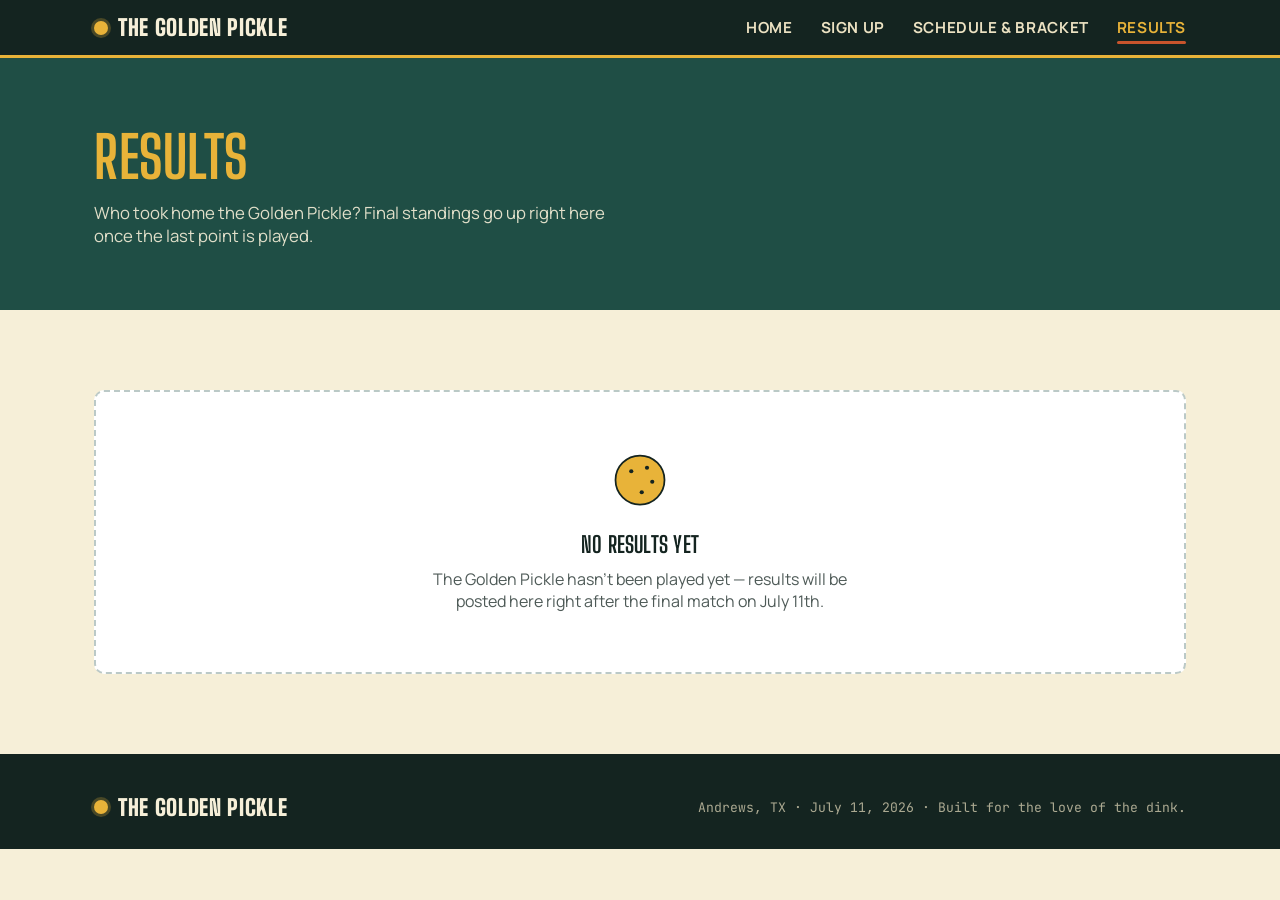
==== results.html @ 4b5a600a "Add files via upload" ====
<!DOCTYPE html>
<html lang="en">
<head>
<meta charset="UTF-8">
<meta name="viewport" content="width=device-width, initial-scale=1.0">
<title>Results — The Golden Pickle</title>
<meta name="description" content="Final results and champions of The Golden Pickle pickleball tournament in Andrews, TX.">
<link rel="stylesheet" href="css/style.css">
</head>
<body>

<header class="site-nav">
  <div class="wrap">
    <a href="index.html" class="brand"><span class="ball-dot"></span> The Golden Pickle</a>
    <button class="nav-toggle" aria-label="Toggle menu" aria-expanded="false">&#9776;</button>
    <ul class="nav-links">
      <li><a href="index.html">Home</a></li>
      <li><a href="signup.html">Sign Up</a></li>
      <li><a href="schedule.html">Schedule &amp; Bracket</a></li>
      <li><a href="results.html" class="active">Results</a></li>
    </ul>
  </div>
</header>

<section class="page-strip">
  <div class="wrap">
    <h1>Results</h1>
    <p>Who took home the Golden Pickle? Final standings go up right here once the last point is played.</p>
  </div>
</section>

<section class="section section-cream">
  <div class="wrap">

    <div data-results-empty class="empty-state">
      <div class="ball-icon">
        <svg viewBox="0 0 64 64"><circle cx="32" cy="32" r="28" fill="#E8B339" stroke="#142420" stroke-width="2"/>
          <circle cx="22" cy="22" r="2.4" fill="#142420"/><circle cx="40" cy="18" r="2.4" fill="#142420"/>
          <circle cx="46" cy="34" r="2.4" fill="#142420"/><circle cx="34" cy="46" r="2.4" fill="#142420"/>
        </svg>
      </div>
      <h3>No results yet</h3>
      <p>The Golden Pickle hasn't been played yet — results will be posted here right after the final match on July 11th.</p>
    </div>

    <div data-results-render style="display:none;"></div>

  </div>
</section>

<footer class="site-footer">
  <div class="wrap">
    <div class="brand"><span class="ball-dot"></span> The Golden Pickle</div>
    <div class="footer-fine">Andrews, TX &middot; July 11, 2026 &middot; Built for the love of the dink.</div>
  </div>
</footer>

<script src="js/data.js"></script>
<script src="js/main.js"></script>
</body>
</html>
---- css/style.css ----
/* ==========================================================================
   THE GOLDEN PICKLE — core stylesheet
   Palette: deep court teal, golden pickleball, West-Texas dust terracotta
   ========================================================================== */

@import url('https://fonts.googleapis.com/css2?family=Big+Shoulders+Display:wght@500;700;900&family=Manrope:wght@400;500;600;700;800&family=JetBrains+Mono:wght@400;500;700&display=swap');

:root{
  --court:        #1F4E45;
  --court-deep:   #142420;
  --court-light:  #2C6B5E;
  --gold:         #E8B339;
  --gold-light:   #F5D77E;
  --dust:         #C8542C;
  --dust-light:   #E07A4C;
  --cream:        #F6EFD8;
  --cream-dim:    #ECE2C2;
  --white:        #FFFFFF;
  --ink:          #142420;

  --font-display: 'Big Shoulders Display', sans-serif;
  --font-body:    'Manrope', sans-serif;
  --font-mono:    'JetBrains Mono', monospace;

  --max-w: 1140px;
  --radius: 10px;
  --shadow-soft: 0 10px 30px rgba(20, 36, 32, 0.18);
  --shadow-lift: 0 16px 40px rgba(20, 36, 32, 0.28);
}

*{ box-sizing: border-box; }
html{ scroll-behavior: smooth; }
body{
  margin: 0;
  font-family: var(--font-body);
  color: var(--ink);
  background: var(--cream);
  -webkit-font-smoothing: antialiased;
}
img{ max-width: 100%; display: block; }
a{ color: inherit; text-decoration: none; }
ul{ margin: 0; padding: 0; }
h1,h2,h3,h4{ margin: 0; font-family: var(--font-display); font-weight: 700; letter-spacing: 0.01em; }

.wrap{
  max-width: var(--max-w);
  margin: 0 auto;
  padding: 0 24px;
}

/* Focus visibility */
a:focus-visible, button:focus-visible, input:focus-visible, select:focus-visible, textarea:focus-visible{
  outline: 3px solid var(--gold);
  outline-offset: 2px;
}

/* ---------- Reduced motion ---------- */
@media (prefers-reduced-motion: reduce){
  *{ animation-duration: 0.001ms !important; animation-iteration-count: 1 !important; transition-duration: 0.001ms !important; scroll-behavior: auto !important; }
}

/* ==========================================================================
   NAV
   ========================================================================== */
.site-nav{
  position: sticky;
  top: 0;
  z-index: 100;
  background: var(--court-deep);
  border-bottom: 3px solid var(--gold);
}
.site-nav .wrap{
  display: flex;
  align-items: center;
  justify-content: space-between;
  padding-top: 14px;
  padding-bottom: 14px;
}
.brand{
  display: flex;
  align-items: center;
  gap: 10px;
  font-family: var(--font-display);
  font-weight: 900;
  font-size: 1.4rem;
  color: var(--cream);
  text-transform: uppercase;
  letter-spacing: 0.03em;
}
.brand .ball-dot{
  width: 14px; height: 14px;
  border-radius: 50%;
  background: var(--gold);
  box-shadow: 0 0 0 3px rgba(232,179,57,0.25);
  flex-shrink: 0;
}
.nav-links{
  display: flex;
  gap: 28px;
  list-style: none;
  font-weight: 700;
  font-size: 0.95rem;
  text-transform: uppercase;
  letter-spacing: 0.04em;
}
.nav-links a{
  color: var(--cream-dim);
  position: relative;
  padding-bottom: 6px;
  transition: color 0.2s ease;
}
.nav-links a:hover, .nav-links a.active{ color: var(--gold); }
.nav-links a.active::after{
  content: "";
  position: absolute;
  left: 0; right: 0; bottom: 0;
  height: 3px;
  background: var(--dust);
  border-radius: 2px;
}
.nav-toggle{
  display: none;
  background: none;
  border: none;
  color: var(--cream);
  font-size: 1.6rem;
  cursor: pointer;
}
@media (max-width: 760px){
  .nav-toggle{ display: block; }
  .nav-links{
    position: absolute;
    top: 100%;
    left: 0; right: 0;
    background: var(--court-deep);
    flex-direction: column;
    gap: 0;
    border-bottom: 3px solid var(--gold);
    max-height: 0;
    overflow: hidden;
    transition: max-height 0.3s ease;
  }
  .nav-links.open{ max-height: 320px; }
  .nav-links li{ width: 100%; }
  .nav-links a{
    display: block;
    padding: 16px 24px;
    border-top: 1px solid rgba(246,239,216,0.08);
  }
  .nav-links a.active::after{ display: none; }
}

/* ==========================================================================
   BUTTONS / CHIPS
   ========================================================================== */
.btn{
  display: inline-flex;
  align-items: center;
  gap: 8px;
  font-family: var(--font-body);
  font-weight: 800;
  font-size: 0.95rem;
  text-transform: uppercase;
  letter-spacing: 0.03em;
  padding: 14px 28px;
  border-radius: 999px;
  border: 2px solid transparent;
  cursor: pointer;
  transition: transform 0.18s ease, box-shadow 0.18s ease, background 0.18s ease;
}
.btn:hover{ transform: translateY(-2px); }
.btn:active{ transform: translateY(0); }
.btn-primary{
  background: var(--dust);
  color: var(--white);
  box-shadow: var(--shadow-soft);
}
.btn-primary:hover{ background: var(--dust-light); box-shadow: var(--shadow-lift); }
.btn-outline{
  background: transparent;
  border-color: var(--gold);
  color: var(--gold);
}
.btn-outline:hover{ background: rgba(232,179,57,0.12); }
.btn-dark{
  background: var(--court-deep);
  color: var(--cream);
}
.btn-dark:hover{ background: var(--court); }
.btn[disabled]{ opacity: 0.55; cursor: not-allowed; transform: none; }

.chip-row{ display: flex; flex-wrap: wrap; gap: 12px; }
.chip{
  display: flex;
  flex-direction: column;
  background: rgba(246,239,216,0.08);
  border: 1px solid rgba(232,179,57,0.4);
  border-radius: 8px;
  padding: 10px 18px;
  min-width: 140px;
}
.chip .chip-label{
  font-size: 0.68rem;
  text-transform: uppercase;
  letter-spacing: 0.08em;
  color: var(--gold-light);
  font-weight: 700;
}
.chip .chip-value{
  font-family: var(--font-mono);
  font-size: 0.95rem;
  color: var(--cream);
  margin-top: 2px;
}

/* ==========================================================================
   HERO (home page)
   ========================================================================== */
.hero{
  position: relative;
  background: var(--court);
  color: var(--cream);
  overflow: hidden;
  padding: 90px 0 70px;
}
.hero::before{
  /* court line texture */
  content: "";
  position: absolute;
  inset: 0;
  background-image:
    linear-gradient(rgba(20,36,32,0.0) 0%, rgba(20,36,32,0.45) 100%),
    repeating-linear-gradient(135deg, rgba(246,239,216,0.035) 0px, rgba(246,239,216,0.035) 2px, transparent 2px, transparent 38px);
  pointer-events: none;
}
.hero-inner{
  position: relative;
  z-index: 2;
  text-align: center;
}
.hero-eyebrow{
  font-family: var(--font-mono);
  text-transform: uppercase;
  letter-spacing: 0.18em;
  font-size: 0.8rem;
  color: var(--gold-light);
}
.hero h1{
  font-size: clamp(3.2rem, 9vw, 6.4rem);
  line-height: 0.95;
  color: var(--gold);
  text-transform: uppercase;
  margin: 10px 0 6px;
  text-shadow: 0 6px 0 rgba(20,36,32,0.25);
}
.hero-sub{
  font-size: clamp(1.05rem, 2vw, 1.3rem);
  color: var(--cream);
  max-width: 560px;
  margin: 0 auto 28px;
  font-weight: 500;
}
.hero .chip-row{ justify-content: center; margin: 30px 0 36px; }
.hero-ctas{
  display: flex;
  gap: 16px;
  justify-content: center;
  flex-wrap: wrap;
}

/* Bouncing ball arc animation */
.ball-arc{
  position: absolute;
  top: 18%;
  left: 8%;
  width: 46px;
  height: 46px;
  z-index: 3;
  animation: arc-in 1.6s cubic-bezier(.22,1.4,.36,1) forwards;
}
@keyframes arc-in{
  0%   { left: -10%; top: -10%; transform: rotate(0deg); opacity: 0; }
  55%  { left: 46%; top: 4%; transform: rotate(220deg); opacity: 1; }
  100% { left: 86%; top: 20%; transform: rotate(380deg); opacity: 1; }
}
.ball-arc svg{ width: 100%; height: 100%; filter: drop-shadow(0 8px 10px rgba(0,0,0,0.35)); }

@media (prefers-reduced-motion: reduce){
  .ball-arc{ animation: none; left: 86%; top: 20%; opacity: 1; }
}

/* kitchen-line divider with draw-in animation */
.kitchen-line{
  width: 100%;
  height: 14px;
  display: block;
}
.kitchen-line path{
  stroke: var(--gold);
  stroke-width: 2;
  fill: none;
  stroke-dasharray: 6 10;
  stroke-dashoffset: 1000;
  animation: draw 1.8s ease forwards;
  animation-delay: 0.3s;
}
@keyframes draw{ to{ stroke-dashoffset: 0; } }

/* Countdown ticker */
.countdown-strip{
  background: var(--court-deep);
  border-top: 1px solid rgba(232,179,57,0.25);
  border-bottom: 1px solid rgba(232,179,57,0.25);
  padding: 22px 0;
}
.countdown-strip .wrap{
  display: flex;
  align-items: center;
  justify-content: center;
  gap: 28px;
  flex-wrap: wrap;
}
.countdown-label{
  font-family: var(--font-mono);
  color: var(--gold-light);
  text-transform: uppercase;
  font-size: 0.78rem;
  letter-spacing: 0.12em;
}
.countdown-units{ display: flex; gap: 18px; }
.countdown-unit{ text-align: center; }
.countdown-unit .num{
  font-family: var(--font-mono);
  font-weight: 700;
  font-size: 1.8rem;
  color: var(--cream);
  min-width: 52px;
  display: inline-block;
}
.countdown-unit .lbl{
  display: block;
  font-size: 0.62rem;
  text-transform: uppercase;
  letter-spacing: 0.1em;
  color: var(--gold-light);
}

/* ==========================================================================
   SECTIONS
   ========================================================================== */
.section{ padding: 80px 0; }
.section-dark{ background: var(--court-deep); color: var(--cream); }
.section-cream{ background: var(--cream); }
.section-court{ background: var(--court); color: var(--cream); }

.section-head{ max-width: 640px; margin-bottom: 44px; }
.section-eyebrow{
  font-family: var(--font-mono);
  text-transform: uppercase;
  letter-spacing: 0.14em;
  font-size: 0.78rem;
  color: var(--dust);
}
.section-dark .section-eyebrow, .section-court .section-eyebrow{ color: var(--gold); }
.section-head h2{
  font-size: clamp(2rem, 4vw, 2.8rem);
  margin-top: 8px;
  text-transform: uppercase;
}
.section-head p{
  font-size: 1.05rem;
  line-height: 1.6;
  margin-top: 14px;
  opacity: 0.9;
}

.cols-2{
  display: grid;
  grid-template-columns: 1.1fr 0.9fr;
  gap: 56px;
  align-items: center;
}
@media (max-width: 800px){ .cols-2{ grid-template-columns: 1fr; } }

.court-diagram{
  background: var(--court-light);
  border: 3px solid var(--gold);
  border-radius: var(--radius);
  aspect-ratio: 20 / 22;
  display: flex;
  align-items: center;
  justify-content: center;
  padding: 18px;
}

.steps{
  display: grid;
  grid-template-columns: repeat(3, 1fr);
  gap: 24px;
}
@media (max-width: 760px){ .steps{ grid-template-columns: 1fr; } }
.step-card{
  background: var(--white);
  border: 1px solid rgba(20,36,32,0.08);
  border-radius: var(--radius);
  padding: 26px 22px;
  position: relative;
  box-shadow: var(--shadow-soft);
  transition: transform 0.2s ease;
}
.step-card:hover{ transform: translateY(-6px); }
.step-card .step-tag{
  font-family: var(--font-mono);
  color: var(--dust);
  font-weight: 700;
  font-size: 0.78rem;
  text-transform: uppercase;
  letter-spacing: 0.08em;
}
.step-card h3{
  font-size: 1.35rem;
  margin: 10px 0 8px;
  text-transform: uppercase;
}
.step-card p{ font-size: 0.95rem; line-height: 1.55; margin: 0; opacity: 0.85; }

/* location card */
.location-card{
  background: var(--white);
  border-radius: var(--radius);
  box-shadow: var(--shadow-soft);
  padding: 30px;
  display: grid;
  grid-template-columns: 1fr 1fr;
  gap: 30px;
  align-items: center;
}
@media (max-width: 760px){ .location-card{ grid-template-columns: 1fr; } }
.location-card iframe{ width: 100%; height: 260px; border: 0; border-radius: 8px; }
.location-facts dt{
  font-family: var(--font-mono);
  text-transform: uppercase;
  font-size: 0.72rem;
  letter-spacing: 0.08em;
  color: var(--dust);
  margin-top: 16px;
}
.location-facts dt:first-child{ margin-top: 0; }
.location-facts dd{ margin: 4px 0 0; font-size: 1.05rem; font-weight: 600; }

/* ==========================================================================
   FOOTER
   ========================================================================== */
.site-footer{
  background: var(--court-deep);
  color: var(--cream-dim);
  padding: 40px 0 28px;
}
.site-footer .wrap{
  display: flex;
  justify-content: space-between;
  flex-wrap: wrap;
  gap: 20px;
  align-items: center;
}
.site-footer .brand{ color: var(--cream); }
.footer-fine{ font-size: 0.82rem; opacity: 0.7; font-family: var(--font-mono); }

/* ==========================================================================
   PAGE HERO STRIP (signup / schedule / results)
   ========================================================================== */
.page-strip{
  background: var(--court);
  color: var(--cream);
  padding: 64px 0 46px;
  position: relative;
  overflow: hidden;
}
.page-strip h1{
  font-size: clamp(2.4rem, 6vw, 3.6rem);
  color: var(--gold);
  text-transform: uppercase;
}
.page-strip p{ max-width: 540px; opacity: 0.9; margin-top: 10px; font-size: 1.05rem; }

/* ==========================================================================
   SIGNUP FORM
   ========================================================================== */
.signup-layout{
  display: grid;
  grid-template-columns: 1.4fr 0.9fr;
  gap: 40px;
  align-items: start;
}
@media (max-width: 880px){ .signup-layout{ grid-template-columns: 1fr; } }

.form-card{
  background: var(--white);
  border-radius: var(--radius);
  box-shadow: var(--shadow-soft);
  padding: 36px;
}
.gform-embed{
  width: 100%;
  overflow-x: auto;
}
.gform-embed iframe{
  width: 100%;
  max-width: 640px;
  height: 1031px;
  border: 0;
  display: block;
  margin: 0 auto;
}
.form-section-title{
  font-family: var(--font-mono);
  text-transform: uppercase;
  letter-spacing: 0.08em;
  font-size: 0.78rem;
  color: var(--dust);
  margin: 28px 0 14px;
  border-bottom: 2px dashed rgba(200,84,44,0.3);
  padding-bottom: 8px;
}
.form-section-title:first-child{ margin-top: 0; }
.field-grid{
  display: grid;
  grid-template-columns: 1fr 1fr;
  gap: 18px;
}
@media (max-width: 540px){ .field-grid{ grid-template-columns: 1fr; } }
.field{ display: flex; flex-direction: column; gap: 6px; margin-bottom: 16px; }
.field label{
  font-size: 0.82rem;
  font-weight: 700;
  text-transform: uppercase;
  letter-spacing: 0.03em;
  color: var(--court-deep);
}
.field input, .field select, .field textarea{
  font-family: var(--font-body);
  font-size: 1rem;
  padding: 12px 14px;
  border: 2px solid rgba(20,36,32,0.15);
  border-radius: 8px;
  background: var(--cream);
  color: var(--ink);
  transition: border-color 0.18s ease, background 0.18s ease;
}
.field input:focus, .field select:focus, .field textarea:focus{
  border-color: var(--dust);
  background: var(--white);
  outline: none;
}
.field textarea{ resize: vertical; min-height: 90px; }
.field-hint{ font-size: 0.8rem; opacity: 0.65; }
.field-required::after{ content: " *"; color: var(--dust); }

.form-foot{
  display: flex;
  align-items: center;
  justify-content: space-between;
  gap: 16px;
  margin-top: 26px;
  flex-wrap: wrap;
}
.form-status{
  font-size: 0.92rem;
  font-weight: 600;
}
.form-status.ok{ color: var(--court); }
.form-status.err{ color: var(--dust); }

.side-card{
  background: var(--court-deep);
  color: var(--cream);
  border-radius: var(--radius);
  padding: 28px;
  margin-bottom: 20px;
}
.side-card h3{
  color: var(--gold);
  text-transform: uppercase;
  font-size: 1.1rem;
  margin-bottom: 12px;
}
.side-card ul{ list-style: none; }
.side-card li{
  display: flex;
  justify-content: space-between;
  gap: 10px;
  padding: 10px 0;
  border-bottom: 1px solid rgba(246,239,216,0.12);
  font-size: 0.95rem;
}
.side-card li:last-child{ border-bottom: none; }
.side-card li span:first-child{ color: var(--cream-dim); }
.side-card li span:last-child{ font-family: var(--font-mono); font-weight: 600; color: var(--gold-light); }

/* ==========================================================================
   SCHEDULE / BRACKET
   ========================================================================== */
.tabs{
  display: inline-flex;
  background: var(--white);
  border-radius: 999px;
  padding: 5px;
  box-shadow: var(--shadow-soft);
  margin-bottom: 36px;
}
.tab-btn{
  border: none;
  background: transparent;
  font-family: var(--font-body);
  font-weight: 800;
  text-transform: uppercase;
  font-size: 0.85rem;
  letter-spacing: 0.03em;
  padding: 12px 26px;
  border-radius: 999px;
  cursor: pointer;
  color: var(--court-deep);
  transition: background 0.2s ease, color 0.2s ease;
}
.tab-btn.active{ background: var(--court); color: var(--gold); }

.tab-panel{ display: none; }
.tab-panel.active{ display: block; }

.empty-state{
  background: var(--white);
  border: 2px dashed rgba(31,78,69,0.3);
  border-radius: var(--radius);
  padding: 60px 30px;
  text-align: center;
  color: var(--court-deep);
}
.empty-state .ball-icon{ width: 56px; margin: 0 auto 18px; }
.empty-state h3{ text-transform: uppercase; font-size: 1.4rem; margin-bottom: 10px; }
.empty-state p{ opacity: 0.75; max-width: 420px; margin: 0 auto; }

.round-block{ margin-bottom: 40px; }
.round-title{
  font-family: var(--font-mono);
  text-transform: uppercase;
  letter-spacing: 0.1em;
  font-size: 0.85rem;
  color: var(--dust);
  margin-bottom: 16px;
  display: flex;
  align-items: center;
  gap: 10px;
}
.round-title::after{
  content:"";
  flex: 1;
  height: 1px;
  background: repeating-linear-gradient(90deg, rgba(200,84,44,0.4) 0 6px, transparent 6px 12px);
}

.match-grid{
  display: grid;
  grid-template-columns: repeat(auto-fill, minmax(260px, 1fr));
  gap: 16px;
}
.match-card{
  background: var(--white);
  border-radius: var(--radius);
  box-shadow: var(--shadow-soft);
  overflow: hidden;
  border: 1px solid rgba(20,36,32,0.07);
}
.match-meta{
  font-family: var(--font-mono);
  font-size: 0.72rem;
  text-transform: uppercase;
  letter-spacing: 0.06em;
  background: var(--court);
  color: var(--gold-light);
  padding: 8px 16px;
  display: flex;
  justify-content: space-between;
}
.match-teams{ padding: 14px 16px; }
.match-team{
  display: flex;
  justify-content: space-between;
  align-items: center;
  padding: 8px 0;
  font-weight: 600;
}
.match-team + .match-team{ border-top: 1px dashed rgba(20,36,32,0.12); }
.match-team .score{
  font-family: var(--font-mono);
  font-weight: 700;
  background: var(--cream);
  border-radius: 6px;
  padding: 2px 10px;
  min-width: 30px;
  text-align: center;
}
.match-team.winner{ color: var(--court); }
.match-team.winner .score{ background: var(--gold); color: var(--court-deep); }

.schedule-table{
  width: 100%;
  border-collapse: collapse;
  background: var(--white);
  border-radius: var(--radius);
  overflow: hidden;
  box-shadow: var(--shadow-soft);
}
.schedule-table th, .schedule-table td{
  text-align: left;
  padding: 14px 18px;
  font-size: 0.92rem;
}
.schedule-table thead th{
  background: var(--court);
  color: var(--gold-light);
  text-transform: uppercase;
  font-size: 0.72rem;
  letter-spacing: 0.08em;
  font-family: var(--font-mono);
}
.schedule-table tbody tr:nth-child(even){ background: var(--cream-dim); }
.schedule-table td.time, .schedule-table td.court{ font-family: var(--font-mono); font-weight: 600; }

/* ==========================================================================
   RESULTS / CHAMPIONS
   ========================================================================== */
.champion-card{
  background: linear-gradient(135deg, var(--court-deep), var(--court));
  border: 2px solid var(--gold);
  border-radius: 16px;
  padding: 46px;
  text-align: center;
  color: var(--cream);
  position: relative;
  overflow: hidden;
  margin-bottom: 50px;
}
.champion-card .trophy-eyebrow{
  font-family: var(--font-mono);
  letter-spacing: 0.16em;
  text-transform: uppercase;
  color: var(--gold-light);
  font-size: 0.8rem;
}
.champion-card h2{
  font-size: clamp(2.2rem, 5vw, 3.4rem);
  color: var(--gold);
  text-transform: uppercase;
  margin: 12px 0;
}
.champion-card .champ-names{ font-size: 1.2rem; font-weight: 600; }

.placement-grid{
  display: grid;
  grid-template-columns: repeat(auto-fit, minmax(220px, 1fr));
  gap: 18px;
}
.placement-card{
  background: var(--white);
  border-radius: var(--radius);
  box-shadow: var(--shadow-soft);
  padding: 22px;
  text-align: center;
}
.placement-card .place-num{
  font-family: var(--font-display);
  font-size: 2.4rem;
  color: var(--dust);
  font-weight: 900;
}
.placement-card .place-team{ font-weight: 700; margin-top: 6px; }

/* Utility */
.text-center{ text-align: center; }
.mt-40{ margin-top: 40px; }
.visually-hidden{
  position: absolute; width: 1px; height: 1px; overflow: hidden;
  clip: rect(0 0 0 0); white-space: nowrap;
}
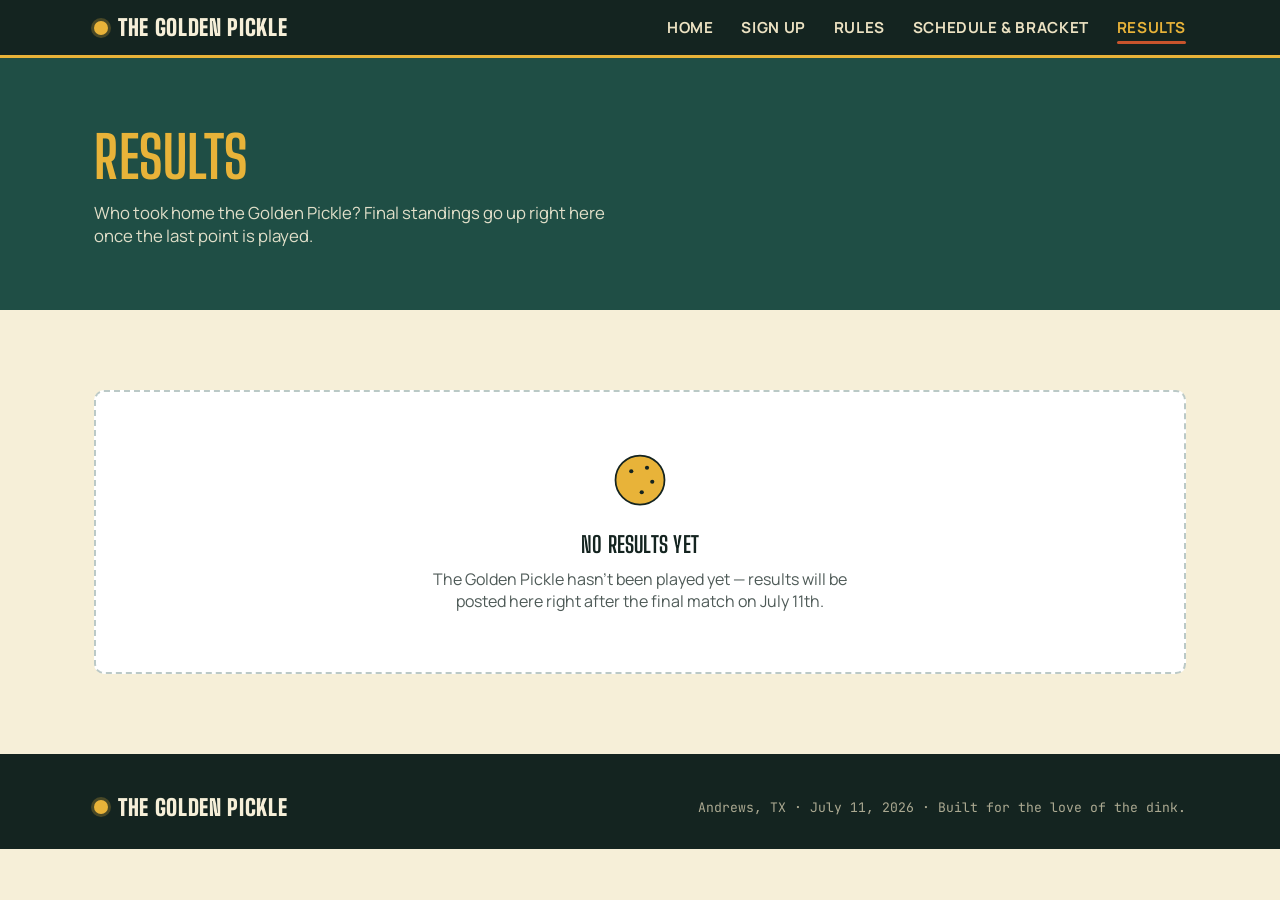
==== commit 62d05775: "Add files via upload" ====
--- a/results.html
+++ b/results.html
@@ -16,6 +16,7 @@
     <ul class="nav-links">
       <li><a href="index.html">Home</a></li>
       <li><a href="signup.html">Sign Up</a></li>
+      <li><a href="rules.html">Rules</a></li>
       <li><a href="schedule.html">Schedule &amp; Bracket</a></li>
       <li><a href="results.html" class="active">Results</a></li>
     </ul>
--- a/css/style.css
+++ b/css/style.css
@@ -401,6 +401,7 @@
 @media (max-width: 760px){ .steps{ grid-template-columns: 1fr; } }
 .step-card{
   background: var(--white);
+  color: var(--ink);
   border: 1px solid rgba(20,36,32,0.08);
   border-radius: var(--radius);
   padding: 26px 22px;
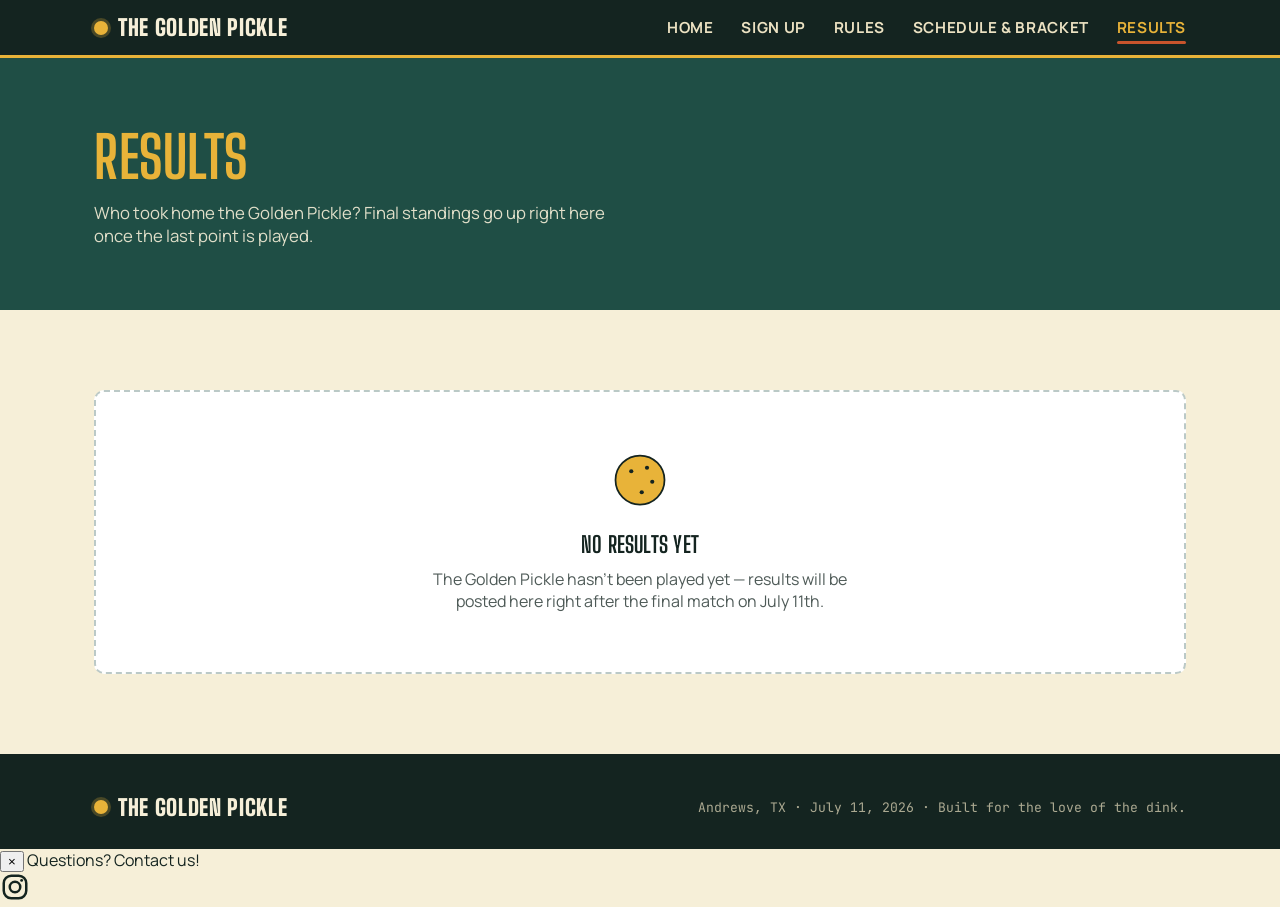
==== commit 9573e249: "Add files via upload" ====
--- a/results.html
+++ b/results.html
@@ -56,6 +56,21 @@
   </div>
 </footer>
 
+<div class="social-fab-wrap" id="social-fab-wrap">
+  <div class="social-bubble" id="social-bubble">
+    <button class="social-bubble-close" id="social-bubble-close" type="button" aria-label="Dismiss">&times;</button>
+    <span>Questions? Contact us!</span>
+  </div>
+  <a class="social-fab" href="https://www.instagram.com/andrewstxpickleball/" target="_blank" rel="noopener noreferrer" aria-label="Visit The Golden Pickle on Instagram">
+    <svg viewBox="0 0 24 24" width="30" height="30" fill="none" stroke="currentColor" stroke-width="2" stroke-linecap="round" stroke-linejoin="round" aria-hidden="true">
+      <rect x="3" y="3" width="18" height="18" rx="6"/>
+      <circle cx="12" cy="12" r="4.2"/>
+      <circle cx="17.3" cy="6.7" r="1.15" fill="currentColor" stroke="none"/>
+    </svg>
+  </a>
+</div>
+
+
 <script src="js/data.js"></script>
 <script src="js/main.js"></script>
 </body>
--- a/css/style.css
+++ b/css/style.css
@@ -513,6 +513,67 @@
   display: block;
   margin: 0 auto;
 }
+
+/* ---- Teams-registered counter banner (sign-up page) ---- */
+.teams-counter{
+  background: var(--cream-dim);
+  border-left: 4px solid var(--dust);
+  border-radius: 10px;
+  padding: 16px 20px;
+  margin-bottom: 28px;
+}
+.teams-counter-top{
+  display: flex;
+  justify-content: space-between;
+  align-items: baseline;
+  flex-wrap: wrap;
+  gap: 6px 14px;
+  margin-bottom: 12px;
+}
+.teams-counter-headline{
+  font-size: clamp(0.95rem, 2.4vw, 1.08rem);
+  font-weight: 700;
+  color: var(--court-deep);
+  line-height: 1.3;
+}
+.teams-counter-headline strong{
+  font-family: var(--font-mono);
+  font-weight: 700;
+  color: var(--dust);
+}
+.teams-counter-sub{
+  font-family: var(--font-mono);
+  font-size: 0.75rem;
+  font-weight: 700;
+  text-transform: uppercase;
+  letter-spacing: 0.06em;
+  color: var(--dust);
+  white-space: nowrap;
+}
+.teams-counter-track{
+  height: 10px;
+  background: rgba(20,36,32,0.1);
+  border-radius: 999px;
+  overflow: hidden;
+}
+.teams-counter-fill{
+  height: 100%;
+  width: 0%;
+  background: linear-gradient(90deg, var(--gold), var(--dust));
+  border-radius: 999px;
+  transition: width 0.6s ease;
+}
+.teams-counter.is-full{
+  border-left-color: var(--court);
+}
+.teams-counter.is-full .teams-counter-sub{ color: var(--court); }
+.teams-counter.is-full .teams-counter-fill{ background: var(--court); }
+
+@media (max-width: 480px){
+  .teams-counter{ padding: 14px 16px; }
+  .teams-counter-top{ flex-direction: column; align-items: flex-start; gap: 4px; }
+}
+
 .form-section-title{
   font-family: var(--font-mono);
   text-transform: uppercase;
